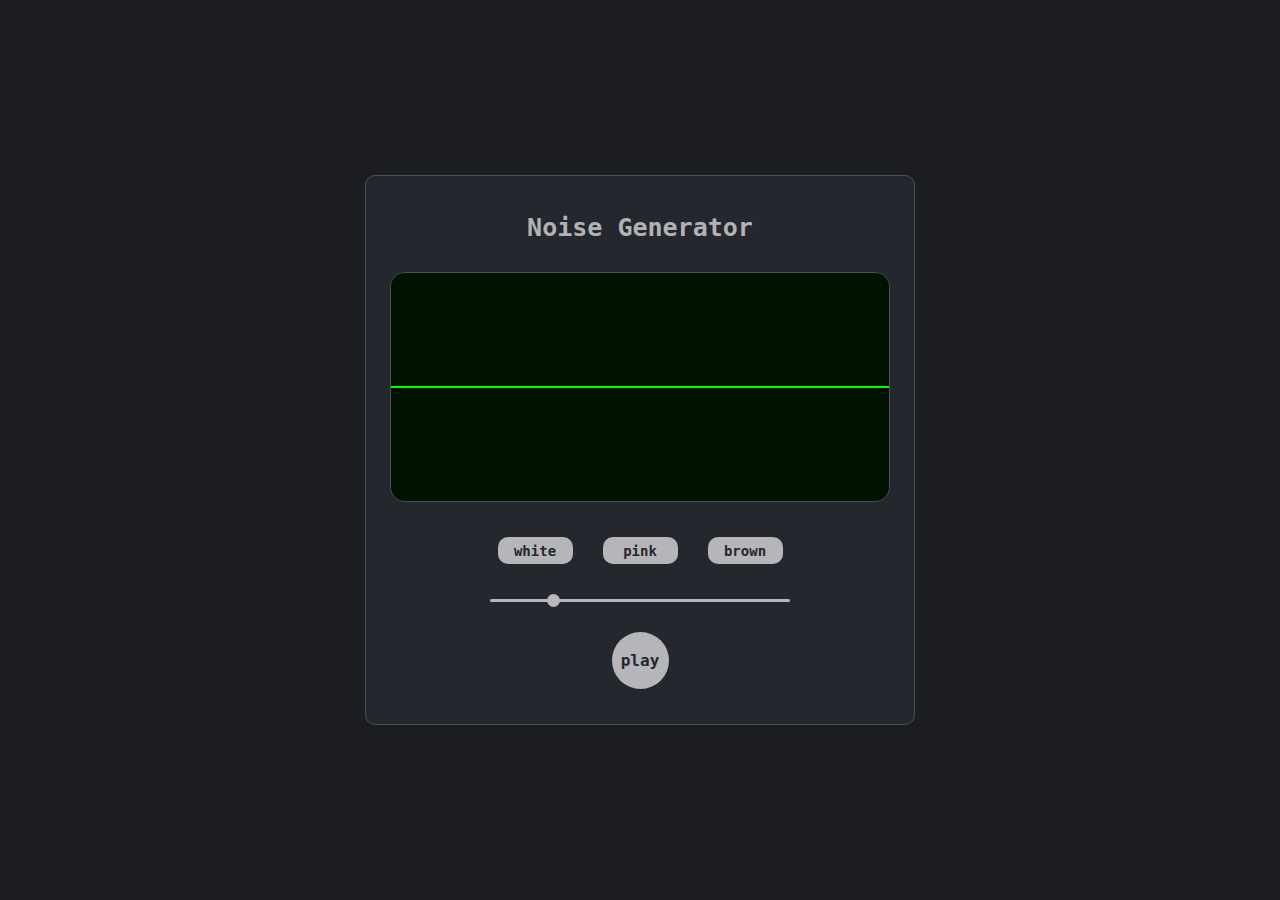
==== index.html @ 6af56427 "noise type switching buttons" ====
<!DOCTYPE html>
<html lang="en">
<head>
  <meta charset="UTF-8">
  <meta http-equiv="X-UA-Compatible" content="IE=edge">
  <meta name="viewport" content="width=device-width, initial-scale=1.0">
  <meta name='mobile-web-app-capable' content='yes'/>
  <meta name='apple-mobile-web-app-capable' content='yes'/>
  <meta name="theme-color" content="#1b1d21"/>
  <meta name="description" content="white pink brown noise generator app">
  <link rel="stylesheet" type="text/css" href="style.css"/>
  <title>Noise Generator</title>
</head>
  <body>
    <main>
      <h1>Noise Generator</h1>
      <canvas id="oscilloscope"></canvas>
      <div class="noise-buttons">
        <button class="noise-button" id="white">white</button>
        <button class="noise-button" id="pink">pink</button>
        <button class="noise-button" id="brown">brown</button>
      </div>
      <input type="range" class="volume" min="0" max="1"
      value="0.2" step="0.0001">
      <button class="play-button">play</button>
      <button class="stop-button">stop</button>
    </main>
    <script type="module" src="main.js"></script>
  </body>
</html>
---- style.css ----
*,
*::before,
*::after {margin: 0; padding: 0; box-sizing: inherit;}

html {
  font-size: 62.5%;
  font-family: 'Andale Mono', monospace, "Arial", sans-serif;
}

body {
  box-sizing: border-box;
  font-size: 1.6rem;
  display: flex;
  flex-direction: row;
  justify-content: center; 
  align-items: center;
  width: 100vw;
  height: 100vh;
  background: #1b1d21;
}

main {
  color: #b2b2b6;
  width: 55rem;
  height: 55rem;
  border: 0.5px solid #4a505a;
  border-radius: 1rem;
  background: #24272d;
  display: flex;
  flex-direction: column;
  justify-content: flex-end;
  align-items: center;
}

h1 {
  font-size: 2.5rem;
  margin-bottom: 3rem;
}

canvas {
  border: 1px solid #4a505a;
  border-radius: 1.5rem;
  width: 500px;
  height: 230px;
}

button {
  color: #24272d;
  font-family: 'Andale Mono', monospace, "Arial", sans-serif;
  font-size: 1.6rem;
  font-weight: 800;
  background-color: #b6b6ba;
  border: none;
}

input {
  color: #1b1d21;
  font-family: 'Andale Mono', monospace, "Arial", sans-serif;
  appearance: none;
  background: #b6b6ba;
  height: 0.3rem;
  border-radius: 1rem;
  border: none;
  outline: none;
  width: 70%;
  margin-bottom: 3rem;
}

input[type="range"]::-webkit-slider-thumb {
  -webkit-appearance: none;
  -moz-appearance: none;
  -webkit-border-radius: 1rem;
  height: 1.3rem;
  width: 1.3rem;
  border-radius: 1rem;
  background: #b9b9bd;
  border: none;
}

input[type="range"]::-moz-range-thumb {
  -webkit-appearance: none;
  -moz-appearance: none;
  -moz-border-radius: 1rem;
  height: 1.3rem;
  width: 1.3rem;
  border-radius: 1rem;
  background: #b9b9bd;
  border: none;
}

.stop-button {
  display: none;
}

.stop-button,
.play-button {
  margin-bottom: 3.5rem;
  width: 5.7rem;
  height: 5.7rem;
  border-radius: 5.7rem;
}

.volume {
  margin-top: 2rem;
  width: 30rem;
}

button:hover,
input:hover,
input::-webkit-slider-thumb:hover {
  background-color: #dedee3;
}

button:active,
input::-webkit-slider-thumb:active {
  background-color: #fafaff;
}

input::-webkit-slider-thumb:active {
  height: 1.4rem;
  width: 1.4rem;
  border-radius: 1.4rem;
}

.noise-buttons {
  margin-top: 2rem;
  display: flex;
}

.noise-button {
  margin: 1.5rem;
  border-radius: 1rem;
  width: 7.5rem;
  height: 2.7rem;
  font-size: 1.4rem;
}

@media (max-width:420px) {
  main {
    width: 99.5%;
    height: 99.5%;
    justify-content: center;
  }

  canvas {
    width: 400px;
    height: 200px;
    margin-bottom: 2rem;
  }

  h1 {
    font-size: 2.8rem;
    margin-bottom: 7rem;
  }

  .volume {
    margin-top: 4rem;
  }

  .stop-button,
  .play-button {
    margin-top: 3.5rem;
    width: 7rem;
    height: 7rem;
    border-radius: 7rem;
  }
}

@media (max-height:915px) and (max-width:420px) {
  canvas {
    width: 390px;
  }
}

@media (max-height:860px) and (max-width:420px) {
  canvas {
    width: 360px;
  }
}

@media (max-height:760px) and (max-width:370px) {
  canvas {
    width: 350px;
  }
}

@media (max-height:736px) and (max-width:420px) {
  canvas {
    width: 400px;
  }
}

@media (max-height:670px) and (max-width:420px) {
  canvas {
    width: 350px;
  }

  h1 {
    margin-bottom: 3.5rem;
  }
}

@media (max-width:320px) {
  canvas {
    width: 300px;
  }
}
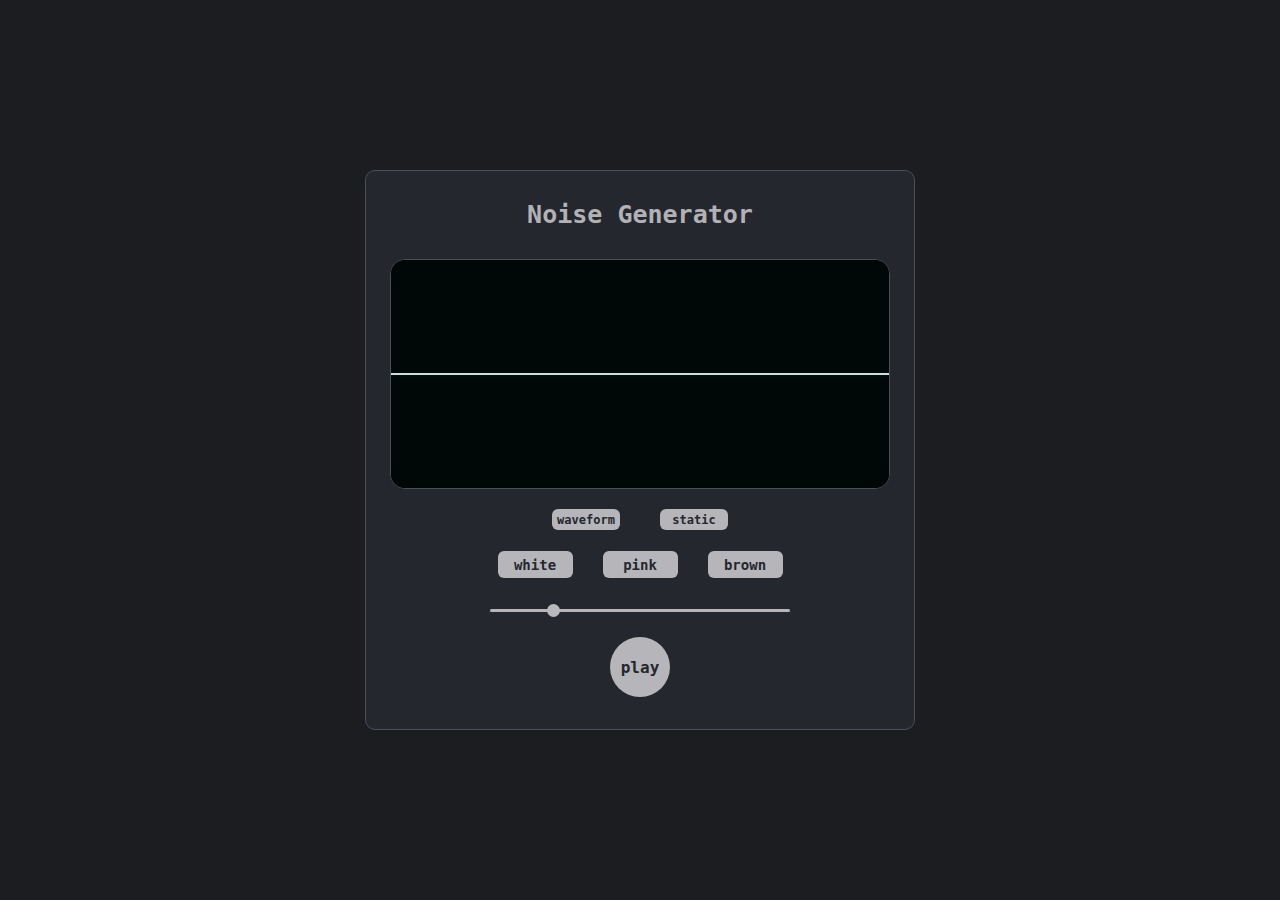
==== commit 7297ab79: "visualizer type switching buttons" ====
--- a/index.html
+++ b/index.html
@@ -15,13 +15,17 @@
     <main>
       <h1>Noise Generator</h1>
       <canvas id="oscilloscope"></canvas>
+      <div class="display-buttons">
+        <button value="waveform" class="display-button">waveform</button>
+        <button value="static" class="display-button">static</button>
+      </div>
       <div class="noise-buttons">
-        <button class="noise-button" id="white">white</button>
-        <button class="noise-button" id="pink">pink</button>
-        <button class="noise-button" id="brown">brown</button>
+        <button class="noise-button" value="white">white</button>
+        <button class="noise-button" value="pink">pink</button>
+        <button class="noise-button" value="brown">brown</button>
       </div>
       <input type="range" class="volume" min="0" max="1"
-      value="0.2" step="0.0001">
+        value="0.2" step="0.0001">
       <button class="play-button">play</button>
       <button class="stop-button">stop</button>
     </main>
--- a/style.css
+++ b/style.css
@@ -11,7 +11,6 @@
   box-sizing: border-box;
   font-size: 1.6rem;
   display: flex;
-  flex-direction: row;
   justify-content: center; 
   align-items: center;
   width: 100vw;
@@ -22,7 +21,7 @@
 main {
   color: #b2b2b6;
   width: 55rem;
-  height: 55rem;
+  height: 56rem;
   border: 0.5px solid #4a505a;
   border-radius: 1rem;
   background: #24272d;
@@ -42,6 +41,7 @@
   border-radius: 1.5rem;
   width: 500px;
   height: 230px;
+  background: black;
 }
 
 button {
@@ -63,7 +63,7 @@
   border: none;
   outline: none;
   width: 70%;
-  margin-bottom: 3rem;
+  margin-bottom: 2.5rem;
 }
 
 input[type="range"]::-webkit-slider-thumb {
@@ -94,14 +94,16 @@
 
 .stop-button,
 .play-button {
-  margin-bottom: 3.5rem;
-  width: 5.7rem;
-  height: 5.7rem;
-  border-radius: 5.7rem;
+  margin-bottom: 3.2rem;
+  min-width: 6rem;
+  min-height: 6rem;
+  width: 6rem;
+  height: 6rem;
+  border-radius: 50%;
 }
 
 .volume {
-  margin-top: 2rem;
+  margin-top: 1.6rem;
   width: 30rem;
 }
 
@@ -123,16 +125,32 @@
 }
 
 .noise-buttons {
-  margin-top: 2rem;
+  margin-top: 0.6rem;
   display: flex;
 }
 
 .noise-button {
   margin: 1.5rem;
-  border-radius: 1rem;
+  border-radius: 0.6rem;
   width: 7.5rem;
   height: 2.7rem;
   font-size: 1.4rem;
+}
+
+.display-buttons {
+  width: 89%;
+  display: flex;
+  flex-direction: row;
+  gap: 4rem;
+  margin-top: 2rem;
+  justify-content: center;
+}
+
+.display-button {
+  border-radius: 0.6rem;
+  width: 6.8rem;
+  height: 2.1rem;
+  font-size: 1.2rem;
 }
 
 @media (max-width:420px) {
@@ -143,9 +161,8 @@
   }
 
   canvas {
-    width: 400px;
-    height: 200px;
-    margin-bottom: 2rem;
+    width: 96%;
+    margin-bottom: 1rem;
   }
 
   h1 {
@@ -154,54 +171,21 @@
   }
 
   .volume {
-    margin-top: 4rem;
+    margin-top: 2rem;
   }
 
   .stop-button,
   .play-button {
-    margin-top: 3.5rem;
+    margin-top: 2rem;
     width: 7rem;
     height: 7rem;
     border-radius: 7rem;
   }
 }
 
-@media (max-height:915px) and (max-width:420px) {
-  canvas {
-    width: 390px;
+@media (max-height:670px) and (max-width:420px) {
+  h1 {
+    margin-bottom: 5rem;
+    margin-top: 3rem;
   }
 }
-
-@media (max-height:860px) and (max-width:420px) {
-  canvas {
-    width: 360px;
-  }
-}
-
-@media (max-height:760px) and (max-width:370px) {
-  canvas {
-    width: 350px;
-  }
-}
-
-@media (max-height:736px) and (max-width:420px) {
-  canvas {
-    width: 400px;
-  }
-}
-
-@media (max-height:670px) and (max-width:420px) {
-  canvas {
-    width: 350px;
-  }
-
-  h1 {
-    margin-bottom: 3.5rem;
-  }
-}
-
-@media (max-width:320px) {
-  canvas {
-    width: 300px;
-  }
-}
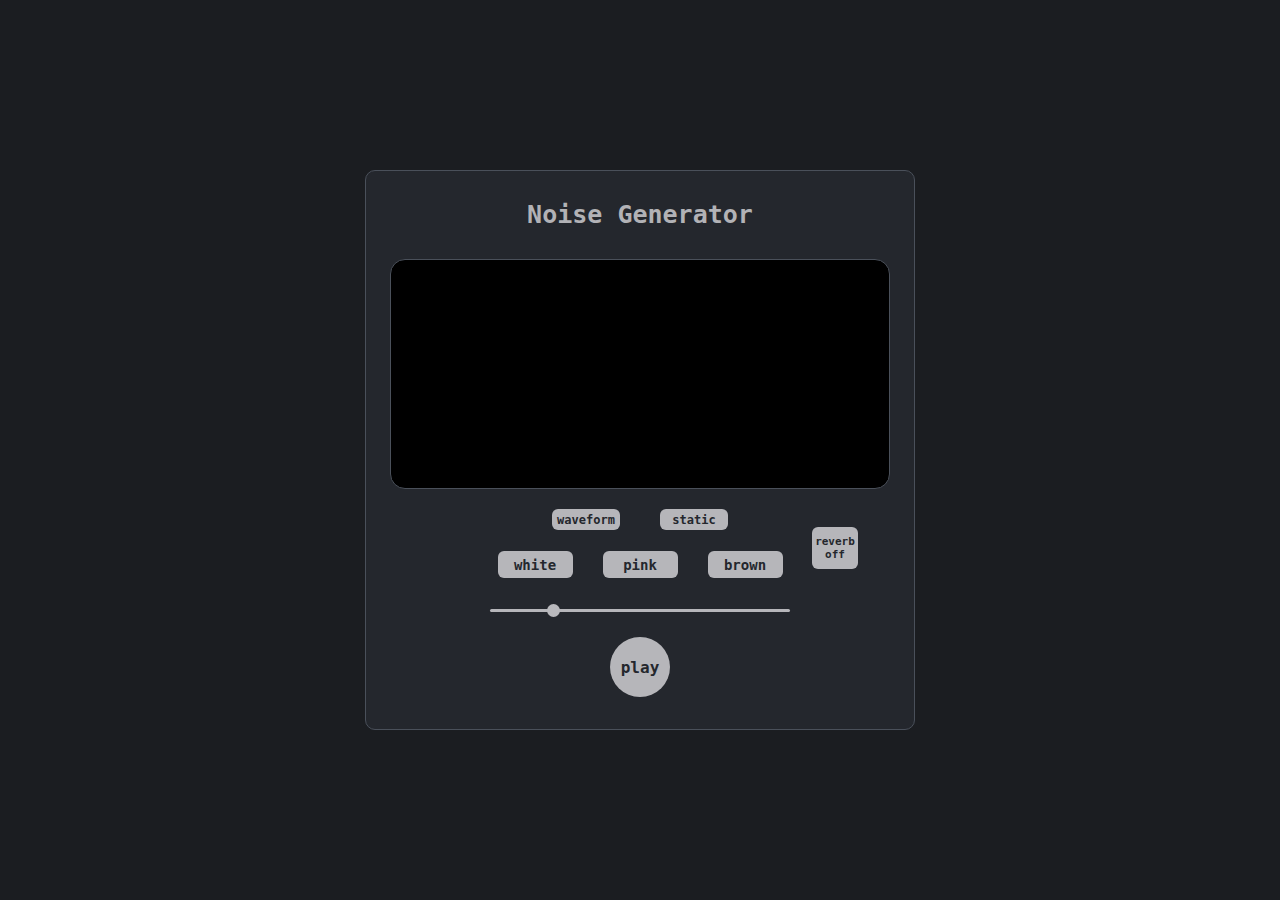
==== commit 6d75ca5c: "add reverb effect" ====
--- a/index.html
+++ b/index.html
@@ -28,7 +28,8 @@
         value="0.2" step="0.0001">
       <button class="play-button">play</button>
       <button class="stop-button">stop</button>
+      <button value="off" class="reverb-button">reverb off</button>
     </main>
-    <script type="module" src="main.js"></script>
+    <script type="module" src="main.js" defer></script>
   </body>
 </html>
--- a/style.css
+++ b/style.css
@@ -153,6 +153,17 @@
   font-size: 1.2rem;
 }
 
+.reverb-button {
+  /* background-color: rgb(255, 124, 135); */
+  position: absolute;
+  margin-left: 39rem;
+  margin-bottom: 16rem;
+  font-size: 1.1rem;
+  height: 4.2rem;
+  width: 4.6rem;
+  border-radius: 0.6rem;
+}
+
 @media (max-width:420px) {
   main {
     width: 99.5%;
@@ -167,7 +178,7 @@
 
   h1 {
     font-size: 2.8rem;
-    margin-bottom: 7rem;
+    margin-bottom: 6rem;
   }
 
   .volume {
@@ -177,15 +188,28 @@
   .stop-button,
   .play-button {
     margin-top: 2rem;
+    min-width: 7rem;
+    min-height: 7rem;
     width: 7rem;
     height: 7rem;
     border-radius: 7rem;
   }
+
+  .reverb-button {
+    position: relative;
+    margin-left: 20rem;
+    bottom: 13%;
+    margin-bottom: 0;
+    font-size: 1.1rem;
+    height: 4.2rem;
+    width: 4.6rem;
+    border-radius: 0.6rem;
+  }
 }
 
 @media (max-height:670px) and (max-width:420px) {
   h1 {
-    margin-bottom: 5rem;
+    margin-bottom: 4rem;
     margin-top: 3rem;
   }
 }
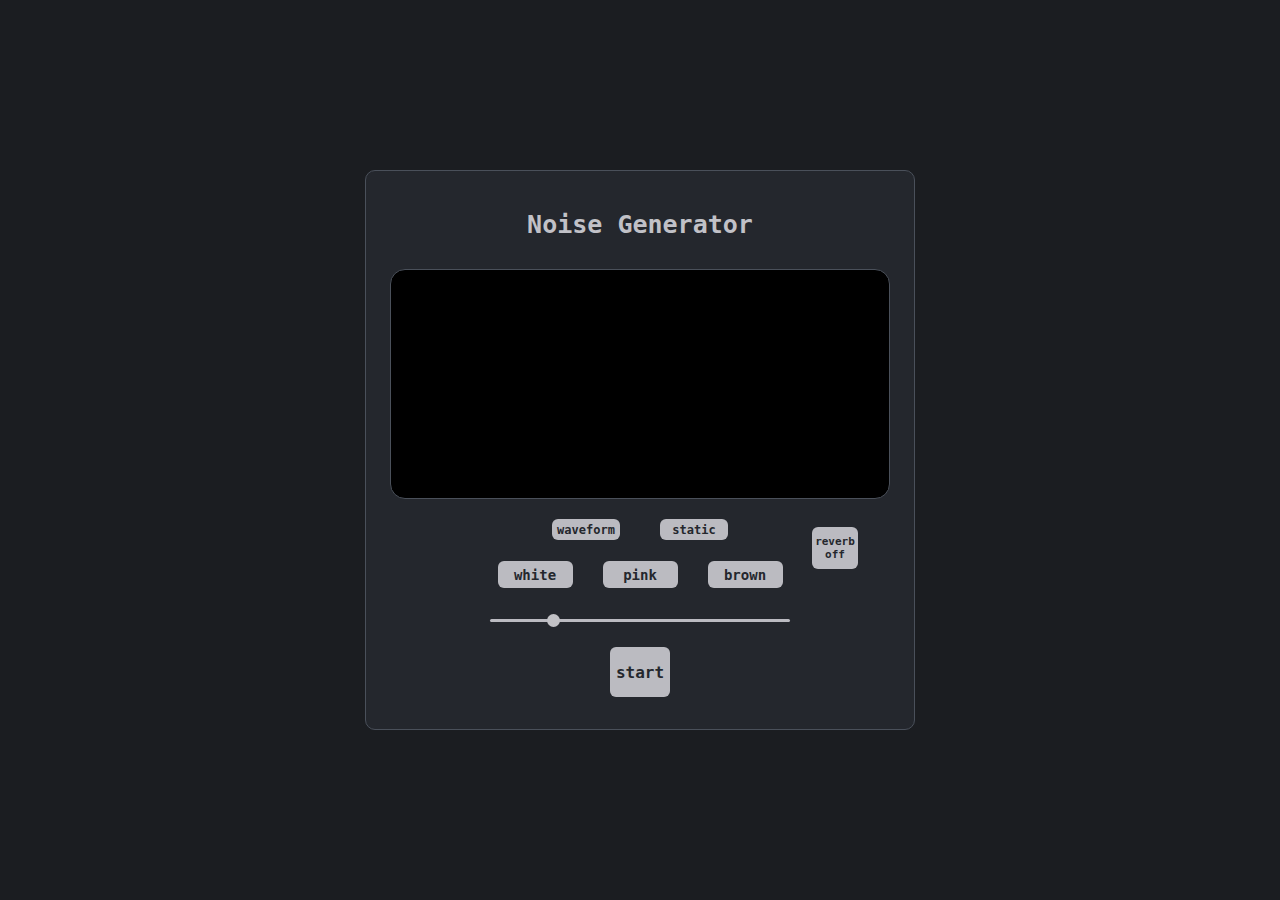
==== commit f40a5dd5: "active button lighting" ====
--- a/index.html
+++ b/index.html
@@ -26,7 +26,7 @@
       </div>
       <input type="range" class="volume" min="0" max="1"
         value="0.2" step="0.0001">
-      <button class="play-button">play</button>
+      <button class="play-button">start</button>
       <button class="stop-button">stop</button>
       <button value="off" class="reverb-button">reverb off</button>
     </main>
--- a/style.css
+++ b/style.css
@@ -34,6 +34,7 @@
 h1 {
   font-size: 2.5rem;
   margin-bottom: 3rem;
+  color: #c1c1c7;
 }
 
 canvas {
@@ -49,7 +50,7 @@
   font-family: 'Andale Mono', monospace, "Arial", sans-serif;
   font-size: 1.6rem;
   font-weight: 800;
-  background-color: #b6b6ba;
+  background-color: #bbbbc1;
   border: none;
 }
 
@@ -57,7 +58,7 @@
   color: #1b1d21;
   font-family: 'Andale Mono', monospace, "Arial", sans-serif;
   appearance: none;
-  background: #b6b6ba;
+  background: #bbbbc1;
   height: 0.3rem;
   border-radius: 1rem;
   border: none;
@@ -73,7 +74,7 @@
   height: 1.3rem;
   width: 1.3rem;
   border-radius: 1rem;
-  background: #b9b9bd;
+  background: #c2c2c6;
   border: none;
 }
 
@@ -84,7 +85,7 @@
   height: 1.3rem;
   width: 1.3rem;
   border-radius: 1rem;
-  background: #b9b9bd;
+  background: #c2c2c6;
   border: none;
 }
 
@@ -96,10 +97,10 @@
 .play-button {
   margin-bottom: 3.2rem;
   min-width: 6rem;
-  min-height: 6rem;
+  min-height: 5rem;
   width: 6rem;
-  height: 6rem;
-  border-radius: 50%;
+  height: 5rem;
+  border-radius: 0.6rem;
 }
 
 .volume {
@@ -154,14 +155,39 @@
 }
 
 .reverb-button {
-  /* background-color: rgb(255, 124, 135); */
   position: absolute;
   margin-left: 39rem;
   margin-bottom: 16rem;
   font-size: 1.1rem;
   height: 4.2rem;
   width: 4.6rem;
-  border-radius: 0.6rem;
+  min-height: 4.2rem;
+  border-radius: 0.6rem;
+}
+
+.active-button {
+  background-color: rgb(255, 105, 125);
+  box-shadow: 0 0 15px 0px rgba(255, 105, 125, 0.655); 
+  color: #24272dc9;
+}
+
+.inactive-button {
+  background-color: #b6b6ba;
+  box-shadow: none; 
+  color: #24272d;
+}
+
+.active-button:hover {
+  background-color: rgb(255, 124, 141);;
+}
+
+.active-button:active {
+  background-color: rgb(255, 141, 156);;
+}
+
+.active-slider:active {
+  background-color: rgb(255, 105, 125);
+  box-shadow: 0 0 15px 0px rgba(255, 105, 125, 0.655);
 }
 
 @media (max-width:420px) {
@@ -188,11 +214,11 @@
   .stop-button,
   .play-button {
     margin-top: 2rem;
-    min-width: 7rem;
-    min-height: 7rem;
-    width: 7rem;
-    height: 7rem;
-    border-radius: 7rem;
+    min-width: 6.7rem;
+    min-height: 5.7rem;
+    width: 6.7rem;
+    height: 5.7rem;
+    border-radius: 0.6rem;
   }
 
   .reverb-button {
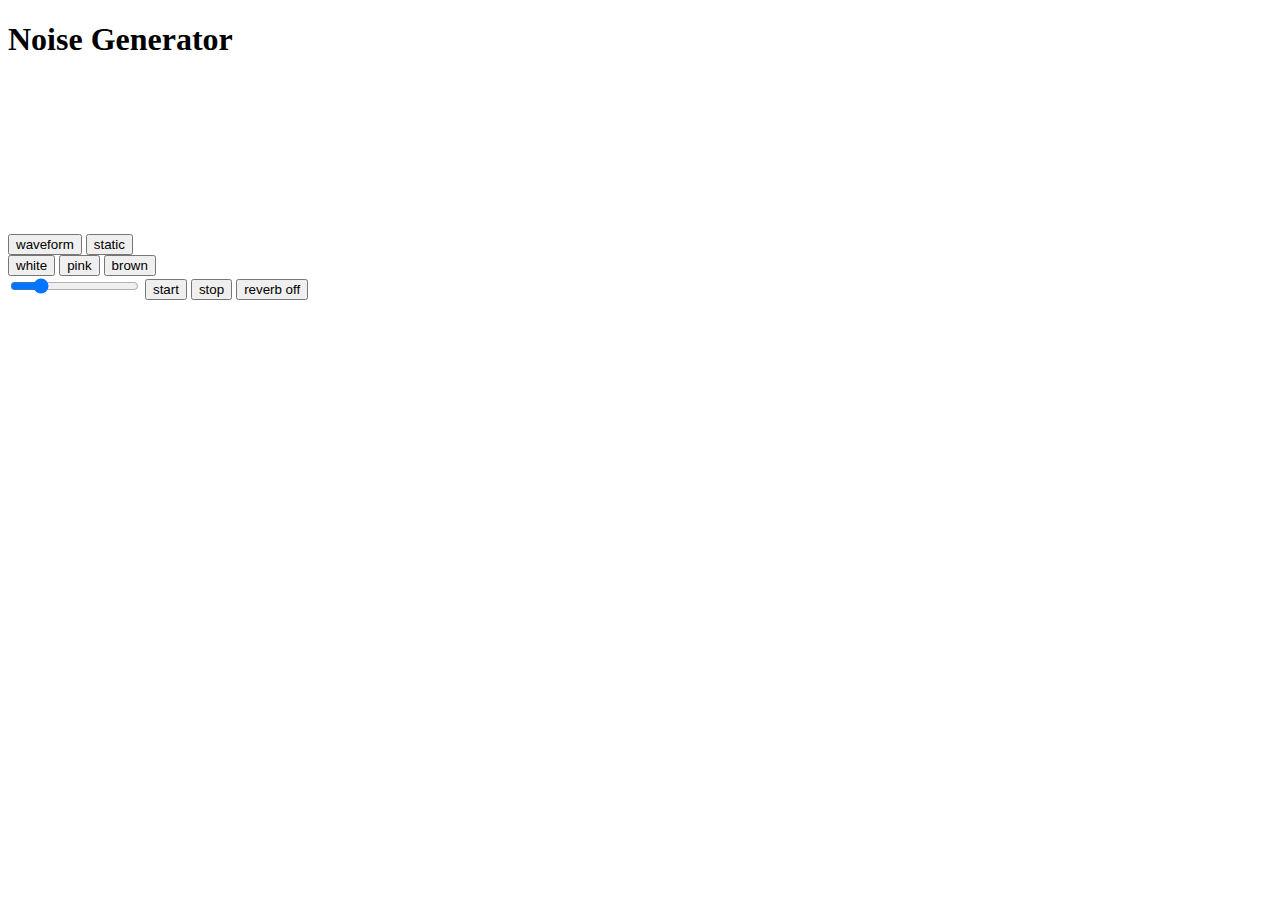
==== commit 8f4a6bc0: "_" ====
--- a/index.html
+++ b/index.html
@@ -8,7 +8,6 @@
   <meta name='apple-mobile-web-app-capable' content='yes'/>
   <meta name="theme-color" content="#1b1d21"/>
   <meta name="description" content="white pink brown noise generator app">
-  <link rel="stylesheet" type="text/css" href="style.css"/>
   <title>Noise Generator</title>
 </head>
   <body>
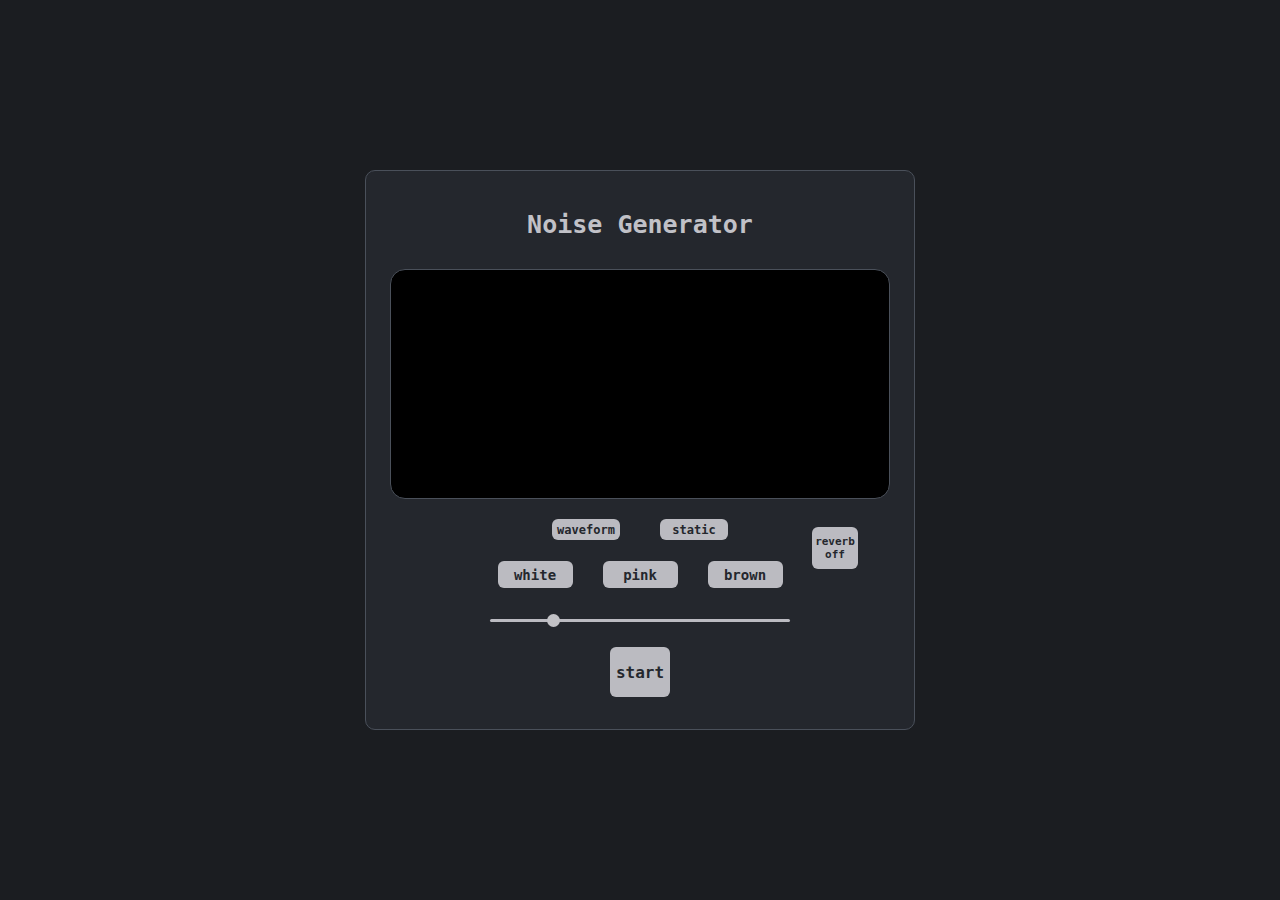
==== commit af1aa660: "_" ====
--- a/index.html
+++ b/index.html
@@ -8,6 +8,8 @@
   <meta name='apple-mobile-web-app-capable' content='yes'/>
   <meta name="theme-color" content="#1b1d21"/>
   <meta name="description" content="white pink brown noise generator app">
+  <meta name="google-site-verification" content="_fFCqXR_gJCXSDdZ-O5EfNd0o-__Bm7omdqj5SLpBOk" />
+  <link rel="stylesheet" type="text/css" href="style.css"/>
   <title>Noise Generator</title>
 </head>
   <body>
--- a/style.css
+++ b/style.css
@@ -0,0 +1,241 @@
+*,
+*::before,
+*::after {margin: 0; padding: 0; box-sizing: inherit;}
+
+html {
+  font-size: 62.5%;
+  font-family: 'Andale Mono', monospace, "Arial", sans-serif;
+}
+
+body {
+  box-sizing: border-box;
+  font-size: 1.6rem;
+  display: flex;
+  justify-content: center; 
+  align-items: center;
+  width: 100vw;
+  height: 100vh;
+  background: #1b1d21;
+}
+
+main {
+  color: #b2b2b6;
+  width: 55rem;
+  height: 56rem;
+  border: 0.5px solid #4a505a;
+  border-radius: 1rem;
+  background: #24272d;
+  display: flex;
+  flex-direction: column;
+  justify-content: flex-end;
+  align-items: center;
+}
+
+h1 {
+  font-size: 2.5rem;
+  margin-bottom: 3rem;
+  color: #c1c1c7;
+}
+
+canvas {
+  border: 1px solid #4a505a;
+  border-radius: 1.5rem;
+  width: 500px;
+  height: 230px;
+  background: black;
+}
+
+button {
+  color: #24272d;
+  font-family: 'Andale Mono', monospace, "Arial", sans-serif;
+  font-size: 1.6rem;
+  font-weight: 800;
+  background-color: #bbbbc1;
+  border: none;
+}
+
+input {
+  color: #1b1d21;
+  font-family: 'Andale Mono', monospace, "Arial", sans-serif;
+  appearance: none;
+  background: #bbbbc1;
+  height: 0.3rem;
+  border-radius: 1rem;
+  border: none;
+  outline: none;
+  width: 70%;
+  margin-bottom: 2.5rem;
+}
+
+input[type="range"]::-webkit-slider-thumb {
+  -webkit-appearance: none;
+  -moz-appearance: none;
+  -webkit-border-radius: 1rem;
+  height: 1.3rem;
+  width: 1.3rem;
+  border-radius: 1rem;
+  background: #c2c2c6;
+  border: none;
+}
+
+input[type="range"]::-moz-range-thumb {
+  -webkit-appearance: none;
+  -moz-appearance: none;
+  -moz-border-radius: 1rem;
+  height: 1.3rem;
+  width: 1.3rem;
+  border-radius: 1rem;
+  background: #c2c2c6;
+  border: none;
+}
+
+.stop-button {
+  display: none;
+}
+
+.stop-button,
+.play-button {
+  margin-bottom: 3.2rem;
+  min-width: 6rem;
+  min-height: 5rem;
+  width: 6rem;
+  height: 5rem;
+  border-radius: 0.6rem;
+}
+
+.volume {
+  margin-top: 1.6rem;
+  width: 30rem;
+}
+
+button:hover,
+input:hover,
+input::-webkit-slider-thumb:hover {
+  background-color: #dedee3;
+}
+
+button:active,
+input::-webkit-slider-thumb:active {
+  background-color: #fafaff;
+}
+
+input::-webkit-slider-thumb:active {
+  height: 1.4rem;
+  width: 1.4rem;
+  border-radius: 1.4rem;
+}
+
+.noise-buttons {
+  margin-top: 0.6rem;
+  display: flex;
+}
+
+.noise-button {
+  margin: 1.5rem;
+  border-radius: 0.6rem;
+  width: 7.5rem;
+  height: 2.7rem;
+  font-size: 1.4rem;
+}
+
+.display-buttons {
+  width: 89%;
+  display: flex;
+  flex-direction: row;
+  gap: 4rem;
+  margin-top: 2rem;
+  justify-content: center;
+}
+
+.display-button {
+  border-radius: 0.6rem;
+  width: 6.8rem;
+  height: 2.1rem;
+  font-size: 1.2rem;
+}
+
+.reverb-button {
+  position: absolute;
+  margin-left: 39rem;
+  margin-bottom: 16rem;
+  font-size: 1.1rem;
+  height: 4.2rem;
+  width: 4.6rem;
+  min-height: 4.2rem;
+  border-radius: 0.6rem;
+}
+
+.active-button {
+  background-color: rgb(255, 105, 125);
+  box-shadow: 0 0 15px 0px rgba(255, 105, 125, 0.655); 
+  color: #24272dc9;
+}
+
+.inactive-button {
+  background-color: #b6b6ba;
+  box-shadow: none; 
+  color: #24272d;
+}
+
+.active-button:hover {
+  background-color: rgb(255, 124, 141);;
+}
+
+.active-button:active {
+  background-color: rgb(255, 141, 156);;
+}
+
+.active-slider:active {
+  background-color: rgb(255, 105, 125);
+  box-shadow: 0 0 15px 0px rgba(255, 105, 125, 0.655);
+}
+
+@media (max-width:420px) {
+  main {
+    width: 99.5%;
+    height: 99.5%;
+    justify-content: center;
+  }
+
+  canvas {
+    width: 96%;
+    margin-bottom: 1rem;
+  }
+
+  h1 {
+    font-size: 2.8rem;
+    margin-bottom: 6rem;
+  }
+
+  .volume {
+    margin-top: 2rem;
+  }
+
+  .stop-button,
+  .play-button {
+    margin-top: 2rem;
+    min-width: 6.7rem;
+    min-height: 5.7rem;
+    width: 6.7rem;
+    height: 5.7rem;
+    border-radius: 0.6rem;
+  }
+
+  .reverb-button {
+    position: relative;
+    margin-left: 20rem;
+    bottom: 13%;
+    margin-bottom: 0;
+    font-size: 1.1rem;
+    height: 4.2rem;
+    width: 4.6rem;
+    border-radius: 0.6rem;
+  }
+}
+
+@media (max-height:670px) and (max-width:420px) {
+  h1 {
+    margin-bottom: 4rem;
+    margin-top: 3rem;
+  }
+}
